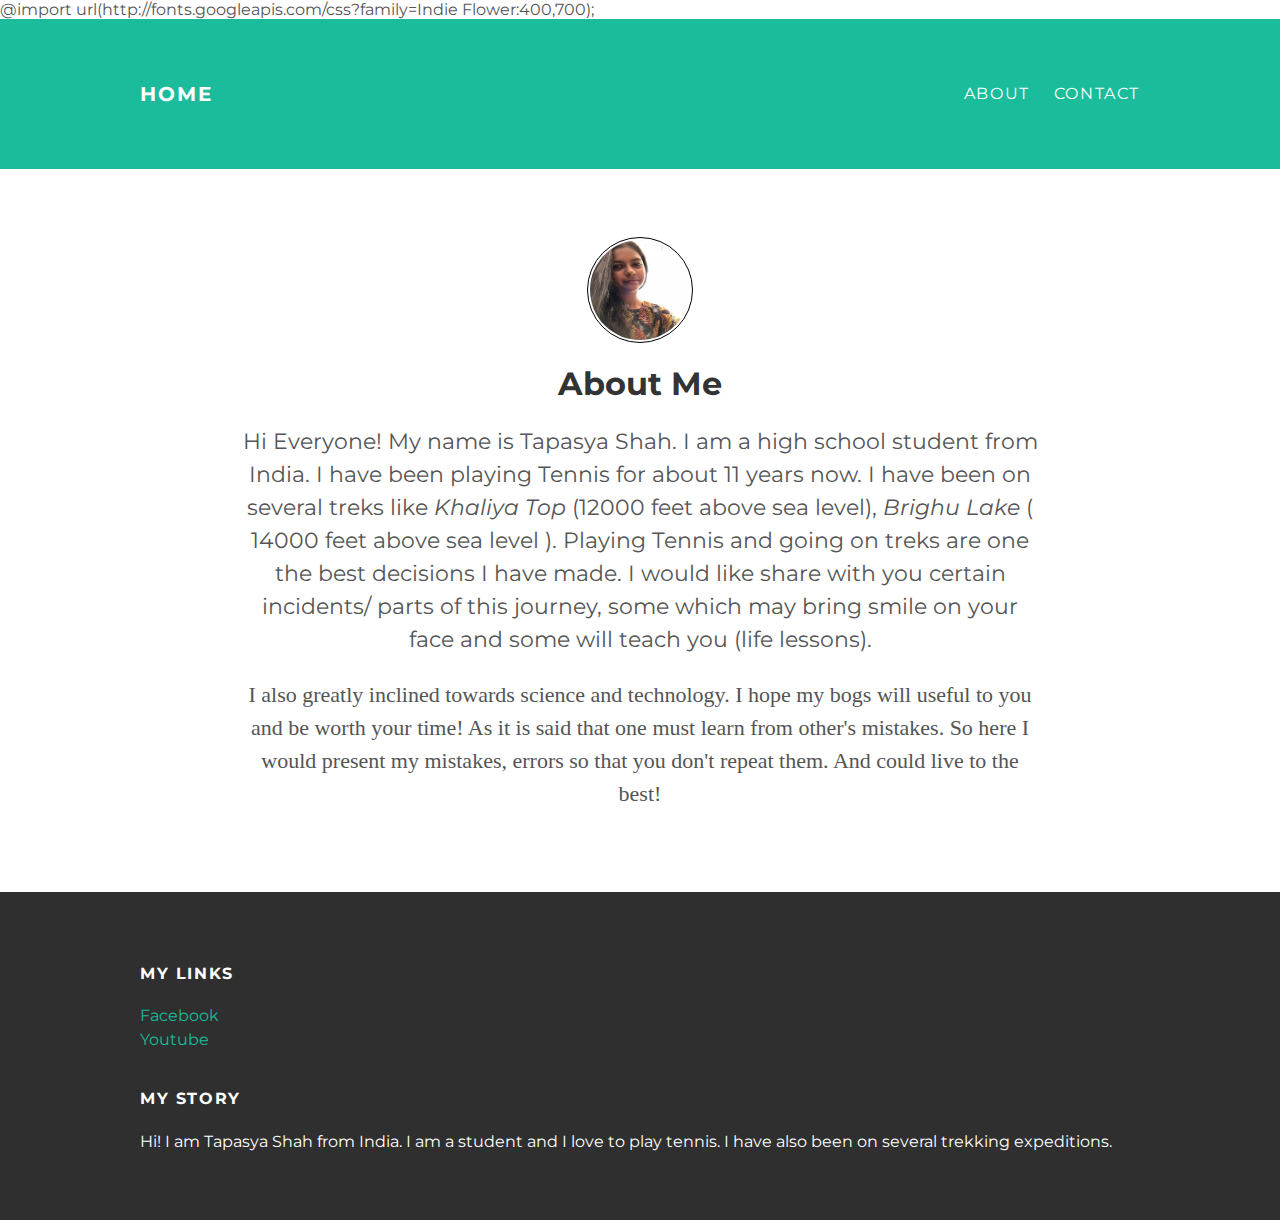
==== About me.html @ bda3e566 "Add files via upload" ====
@import url(http://fonts.googleapis.com/css?family=Indie Flower:400,700);
<!doctype html>
<html>

<head>
 <tittle>  
 </titte>
<link rel="stylesheet" type="text/css" href="style.css">
</head>





<body>
<div id="header">
 <div class="container">
  <a id="header-title"
href="index.html"> Home</a>
  <ul id="header-nav">
 <li> <a href="About me.html">About</a></li>

<li><a href="mailto:tapasyashah03@gmail.com">Contact </a> </li>
</ul>

 </div>
</div>



<div id="content">

 <div class="container">
  <div class="About">
   <div class="About-author">
    <img src="tapasya.jpg">
   </div>
  <h1 class="About-title"> About Me </h1>

  <div class="About-content">
  <p style="font-size:22px; font-family:exo 2;">
	Hi Everyone! My name is Tapasya Shah. I am a high school student from India. I have been playing Tennis for about 11 years now. I have been on several treks like 
	<em>Khaliya Top</em> (12000 feet above sea level), <em>Brighu Lake</em> ( 14000 feet above sea level ). Playing Tennis and going on treks are one the
	best decisions I have made. I would like share with you certain incidents/ parts of this journey, some 
	which may bring smile on your face and some will teach you (life lessons).  </p>
  <p style="font-size:22px; font-family:Lucida Bright;"> 
	I also greatly inclined towards science and technology. I hope my bogs will useful to you and be worth your time!
	As it is said that one must learn from other's mistakes. So here I would present my mistakes, errors so that you don't repeat them. And could live to the best! </p>
  </div>
  </div>
 </div>
</div>




<div id="footer">
 <div class="footer-container">

  <div class="column">
   <h4> My Links</h4>
   <p>
    <a href="#"> Facebook </a> <br>
    <a href="https://www.youtube.com/channel/UC3vmqucPy_cd5h5HEgUVzXA">Youtube </a> <br>
   </p>
  </div>

  <div class="column">
   <h4>My Story</h4>
    <p> Hi! I am Tapasya Shah from India. I am a student and I love to play tennis. I have also been on several trekking expeditions.
    </p>
  </div>

 </div>
</div>



</body>
</html>
---- style.css ----
@import url(http://fonts.googleapis.com/css?family=Montserrat:400,700);
@import url(http://fonts.googleapis.com/css?family=Indie Flower:400,700);


body{
 color:#555;
 margin:0;

 font-family:'Montserrat',
sans-serif;
}

#header{
 background-color:#1abc9c;
 height:150px;
 line-height:150px;
}

#header a {
 color:white;
 text-decoration:none;

 text-transform:uppercase;
 letter-spacing:0.1em;
}

#header a:hover {
 color:#222;
}


#header-title{
 display:block;
 float:left;

 font-size:20px;
 font-weight:bold;
}

#header-nav{
 display:block;
 float:right;
 margin-top:0;s
}

#header-nav li {
 display:inline;
 padding-left:20px;
}

.container, .footer-container {
 max-width:1000px;
 margin:0 auto;
}


#footer {
 background-color:#2f2f2f;
 padding:50px 0;
 }

.column{
 min-width: 300px;
 display: inline-block;
 vertical-align: top;
}

#footer p {
 color:white;
}

#footer h4 {
 color: white;
 text-transform: uppercase;
 letter-spacing: 0.1em;
}

a {
 color:#1abc9c;
 text-decoration:none;
}

a:hover {
 color:#F6A623;
}




.post, .about {
 max-width:800px;
 margin:0 auto;
 padding:60px 0;
}

.About-author img {
 width: 100px;
 height: 100px;
 padding:2px;
 margin-top:8px;
}


.post-author img {
 width:50px;
 height:50px;
 vertical-align:middle;
}

.post-author img, .About-author img {
 border: solid black 1px;
 filter: saturate (300%) brightness(150%) contrast(200%);
 border-radius:50%; 
}

.post-author span {
 margin-left:16px;
}

.post-date { 
 font-size:14px;
 font-weight:bold;
 
 text-transform:uppercase;
 letter-spacing:0.1em;
 color:#D2D2D2;
}






h1, h2, h3, h4 {
 color: #333;
}


p { 
 line-height:1.5;
}

.about {
 text-align:center;
}

.post-container:nth-child(even) {
 background-color: #f2f2f2;
}
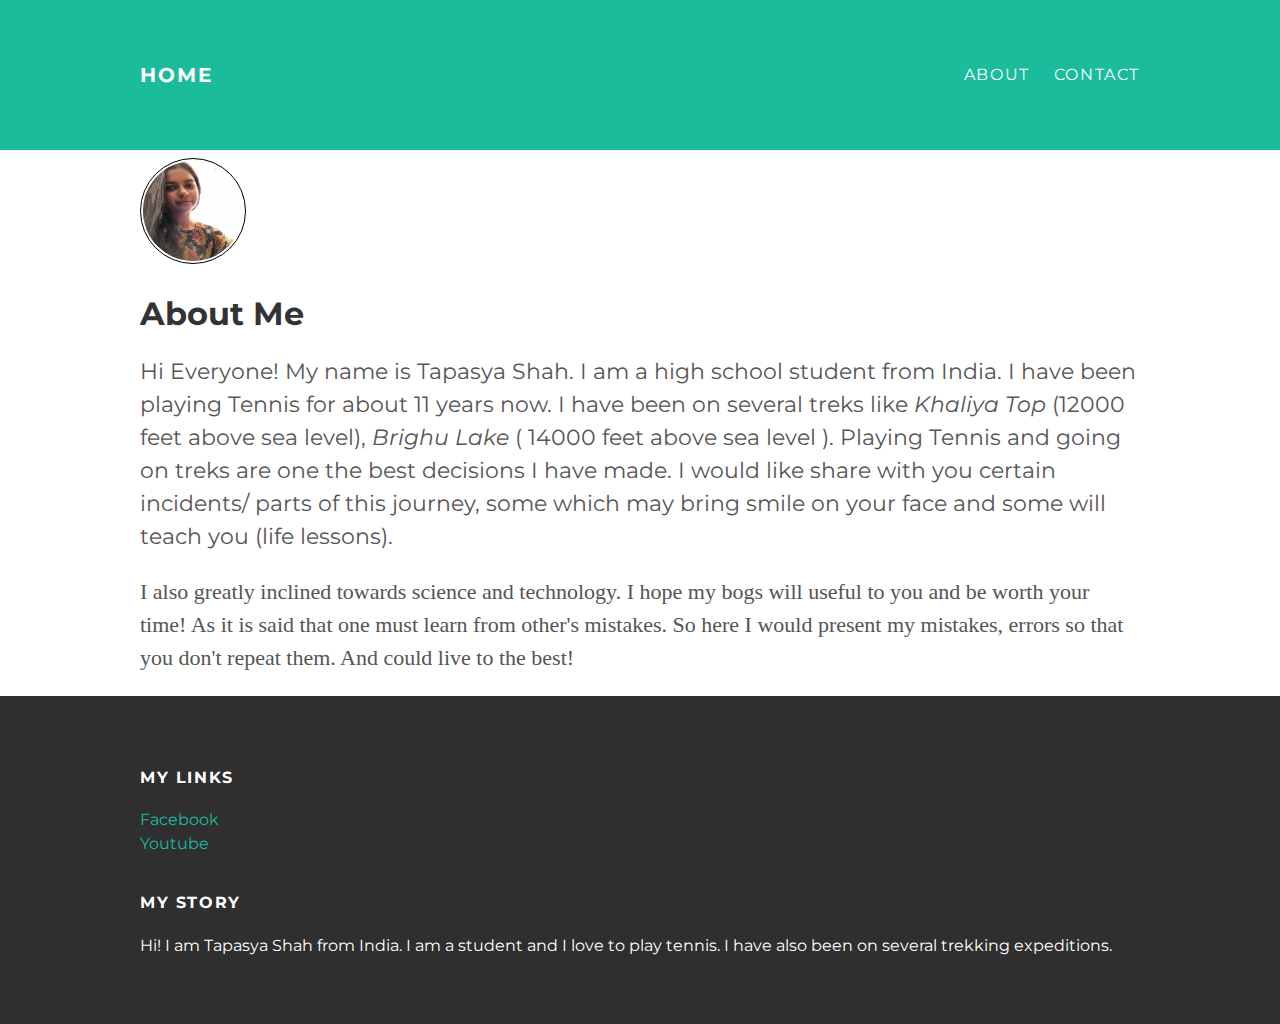
==== commit e687357b: "Update About me.html" ====
--- a/About me.html
+++ b/About me.html
@@ -1,4 +1,4 @@
-@import url(http://fonts.googleapis.com/css?family=Indie Flower:400,700);
+
 <!doctype html>
 <html>
 
--- a/style.css
+++ b/style.css
@@ -98,6 +98,7 @@
  height: 100px;
  padding:2px;
  margin-top:8px;
+ margin-bottom:5px;
 }
 
 
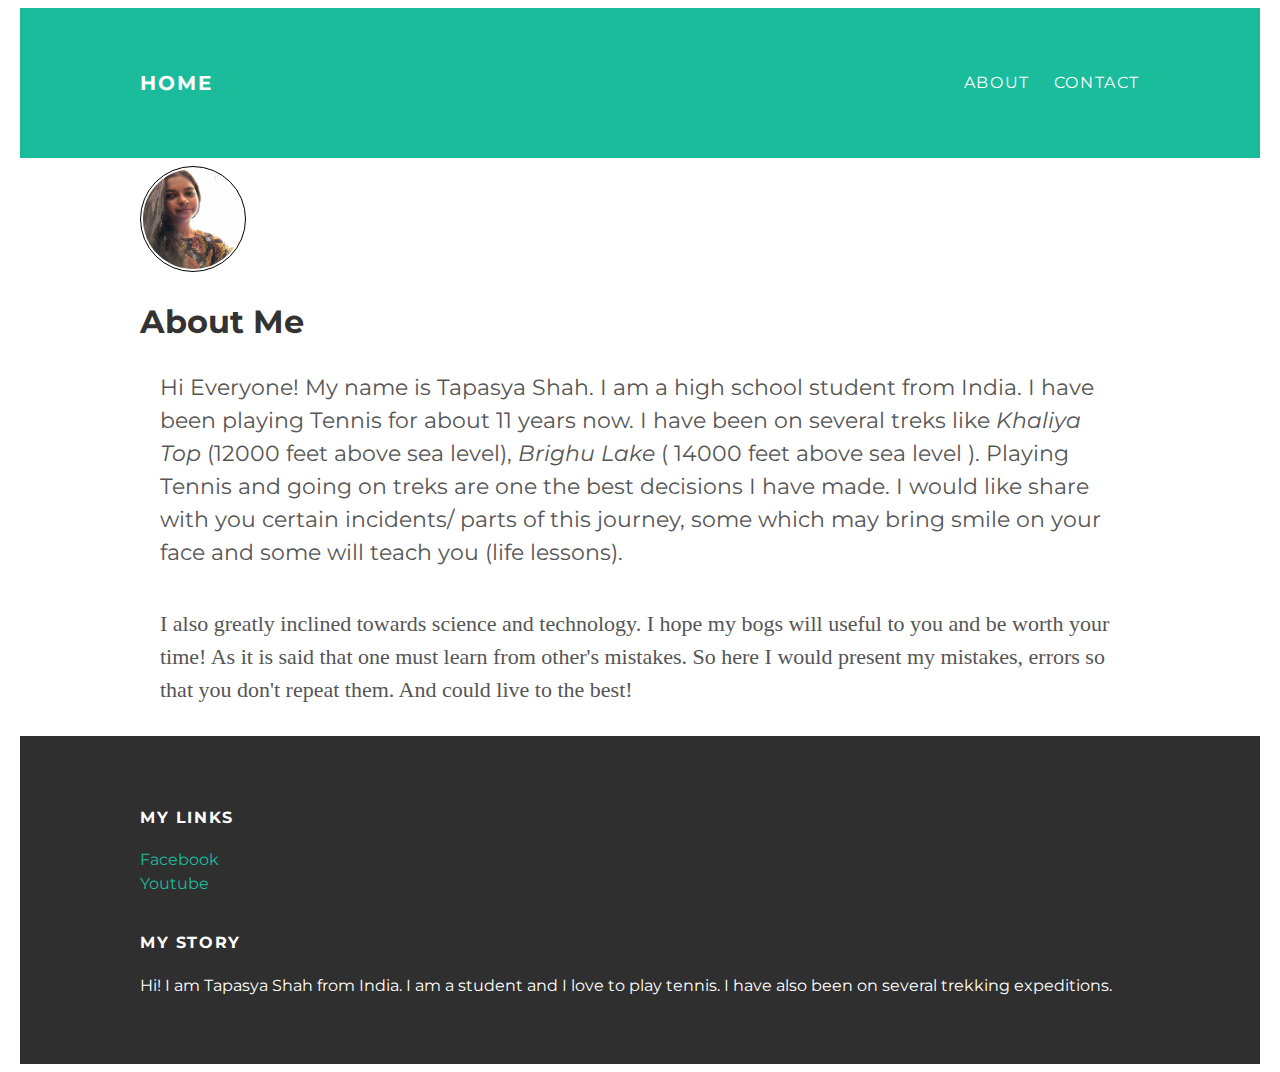
==== commit 7121d775: "Update About me.html" ====
--- a/About me.html
+++ b/About me.html
@@ -38,12 +38,12 @@
   <h1 class="About-title"> About Me </h1>
 
   <div class="About-content">
-  <p style="font-size:22px; font-family:exo 2;">
+  <p style="font-size:22px; font-family:exo 2; padding: 8px 20px;">
 	Hi Everyone! My name is Tapasya Shah. I am a high school student from India. I have been playing Tennis for about 11 years now. I have been on several treks like 
 	<em>Khaliya Top</em> (12000 feet above sea level), <em>Brighu Lake</em> ( 14000 feet above sea level ). Playing Tennis and going on treks are one the
 	best decisions I have made. I would like share with you certain incidents/ parts of this journey, some 
 	which may bring smile on your face and some will teach you (life lessons).  </p>
-  <p style="font-size:22px; font-family:Lucida Bright;"> 
+  <p style="font-size:22px; font-family:Lucida Bright; padding: 8px 20px;"> 
 	I also greatly inclined towards science and technology. I hope my bogs will useful to you and be worth your time!
 	As it is said that one must learn from other's mistakes. So here I would present my mistakes, errors so that you don't repeat them. And could live to the best! </p>
   </div>
--- a/style.css
+++ b/style.css
@@ -1,5 +1,5 @@
 @import url(http://fonts.googleapis.com/css?family=Montserrat:400,700);
-@import url(http://fonts.googleapis.com/css?family=Indie Flower:400,700);
+
 
 
 body{
@@ -8,6 +8,8 @@
 
  font-family:'Montserrat',
 sans-serif;
+ word-wrap:normal;
+ padding: 8px 20px;
 }
 
 #header{
@@ -90,7 +92,7 @@
 .post, .about {
  max-width:800px;
  margin:0 auto;
- padding:60px 0;
+ padding:60px 20px;
 }
 
 .About-author img {
@@ -106,6 +108,7 @@
  width:50px;
  height:50px;
  vertical-align:middle;
+ margin-bottom:10px;
 }
 
 .post-author img, .About-author img {
@@ -116,6 +119,7 @@
 
 .post-author span {
  margin-left:16px;
+ font-weight:light;
 }
 
 .post-date { 
@@ -145,6 +149,11 @@
  text-align:center;
 }
 
+.about-content {
+ text-align:center;
+ padding: 0 20px 0 20px;
+}
+
 .post-container:nth-child(even) {
  background-color: #f2f2f2;
 }
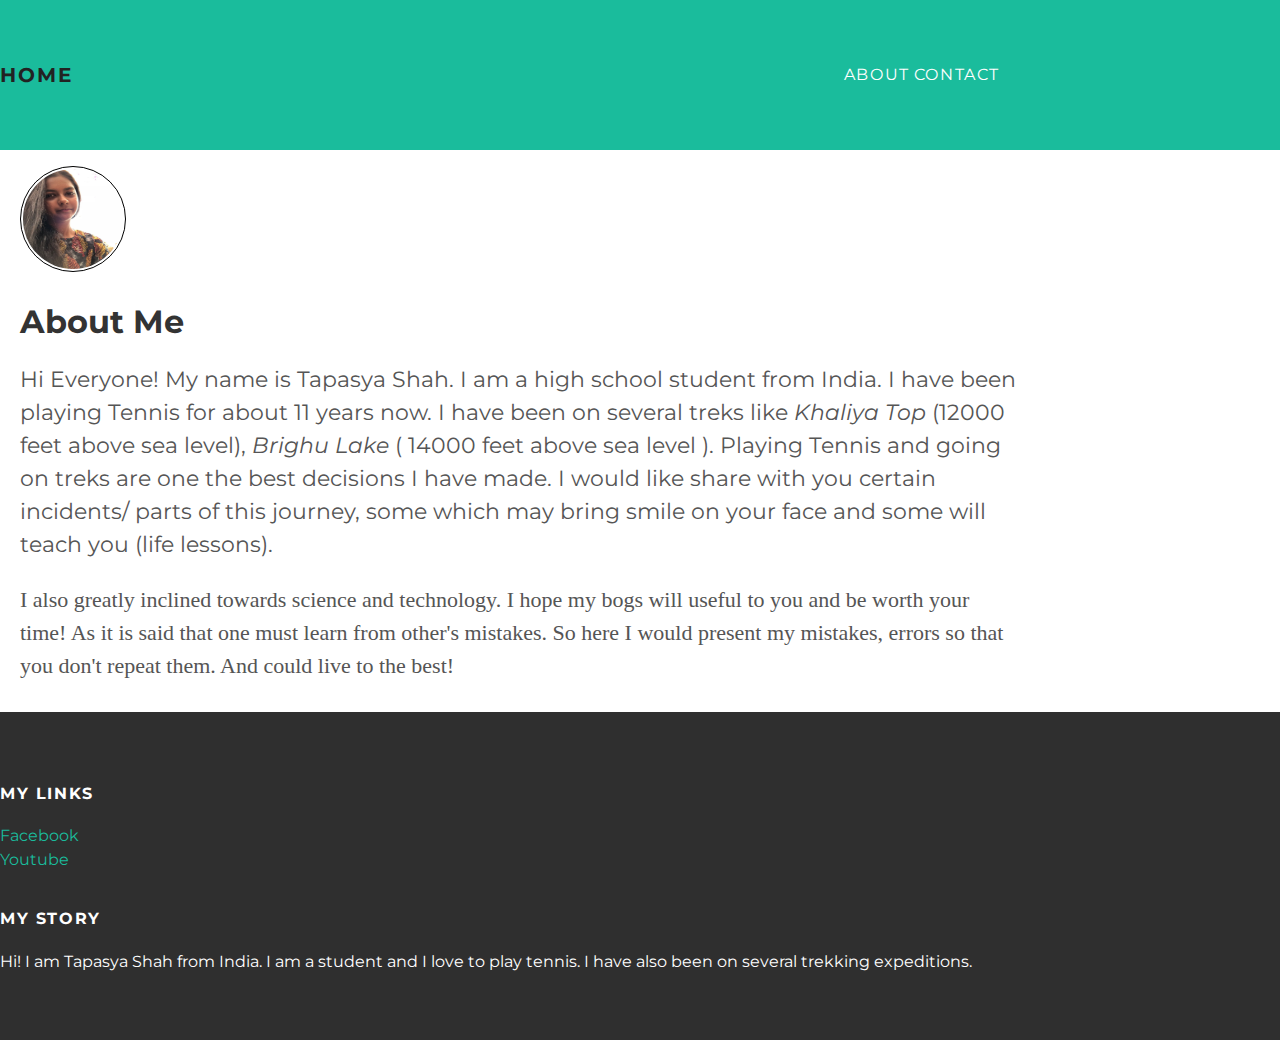
==== commit bbe58ddf: "Update About me.html" ====
--- a/About me.html
+++ b/About me.html
@@ -30,7 +30,7 @@
 
 <div id="content">
 
- <div class="container">
+ <div class="container" style="padding: 8px 20px;">
   <div class="About">
    <div class="About-author">
     <img src="tapasya.jpg">
@@ -38,12 +38,12 @@
   <h1 class="About-title"> About Me </h1>
 
   <div class="About-content">
-  <p style="font-size:22px; font-family:exo 2; padding: 8px 20px;">
+  <p style="font-size:22px; font-family:exo 2;">
 	Hi Everyone! My name is Tapasya Shah. I am a high school student from India. I have been playing Tennis for about 11 years now. I have been on several treks like 
 	<em>Khaliya Top</em> (12000 feet above sea level), <em>Brighu Lake</em> ( 14000 feet above sea level ). Playing Tennis and going on treks are one the
 	best decisions I have made. I would like share with you certain incidents/ parts of this journey, some 
 	which may bring smile on your face and some will teach you (life lessons).  </p>
-  <p style="font-size:22px; font-family:Lucida Bright; padding: 8px 20px;"> 
+  <p style="font-size:22px; font-family:Lucida Bright;"> 
 	I also greatly inclined towards science and technology. I hope my bogs will useful to you and be worth your time!
 	As it is said that one must learn from other's mistakes. So here I would present my mistakes, errors so that you don't repeat them. And could live to the best! </p>
   </div>
--- a/style.css
+++ b/style.css
@@ -9,13 +9,13 @@
  font-family:'Montserrat',
 sans-serif;
  word-wrap:normal;
- padding: 8px 20px;
 }
 
 #header{
  background-color:#1abc9c;
  height:150px;
  line-height:150px;
+ margin:0;
 }
 
 #header a {
@@ -42,23 +42,23 @@
 #header-nav{
  display:block;
  float:right;
- margin-top:0;s
+ margin-top:0;
 }
 
 #header-nav li {
  display:inline;
- padding-left:20px;
 }
 
 .container, .footer-container {
  max-width:1000px;
- margin:0 auto;
+ margin:0 ;
 }
 
 
 #footer {
  background-color:#2f2f2f;
  padding:50px 0;
+ margin:0;
  }
 
 .column{
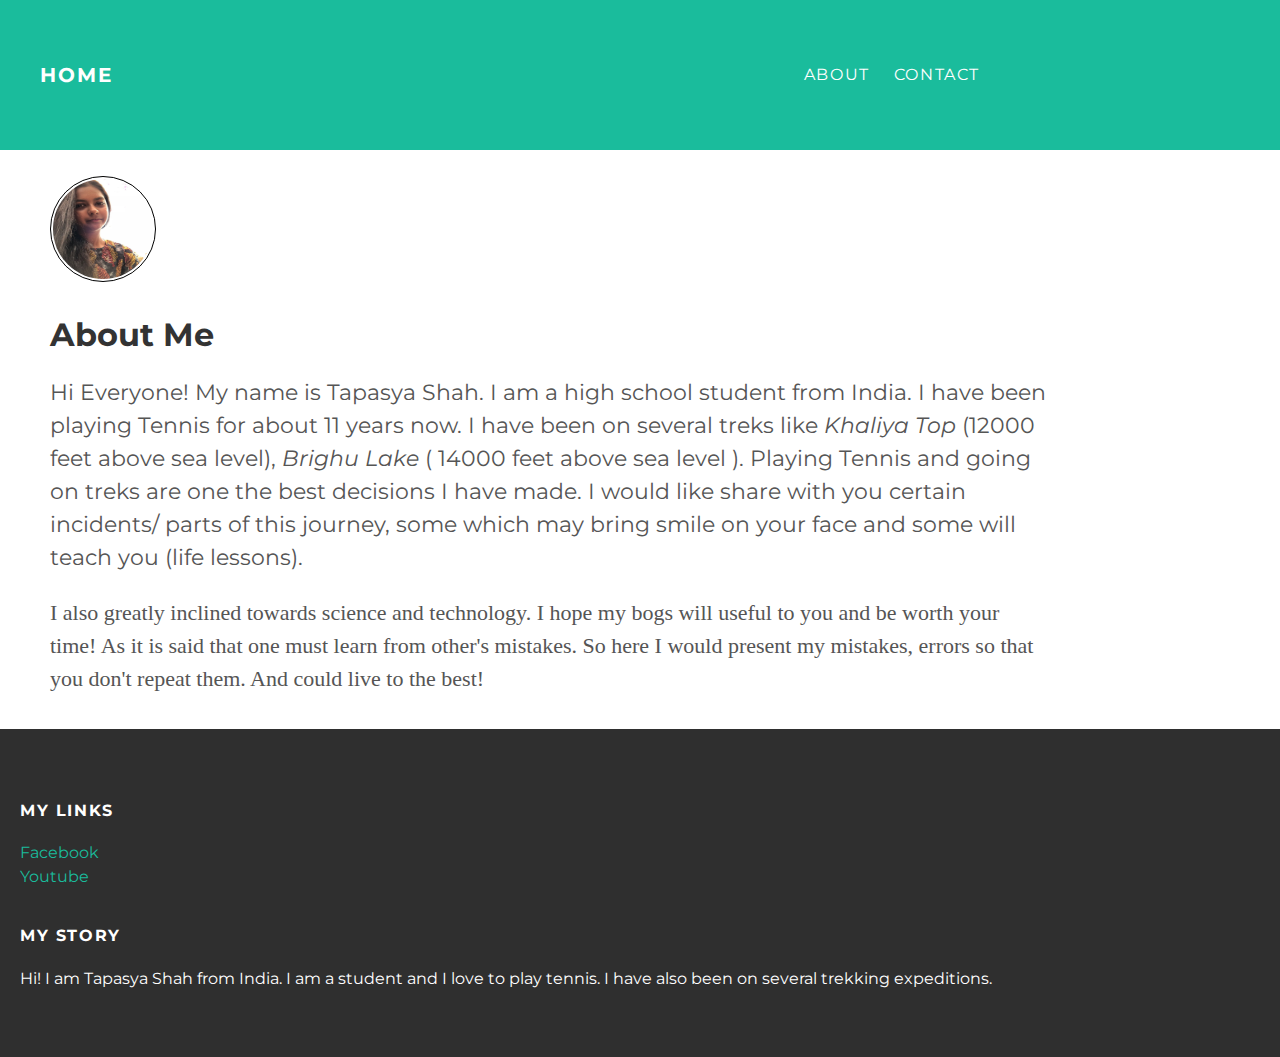
==== commit 4b1d0df1: "Update About me.html" ====
--- a/About me.html
+++ b/About me.html
@@ -30,7 +30,7 @@
 
 <div id="content">
 
- <div class="container" style="padding: 8px 20px;">
+ <div class="container" style="padding: 12px 40px;">
   <div class="About">
    <div class="About-author">
     <img src="tapasya.jpg">
--- a/style.css
+++ b/style.css
@@ -37,21 +37,28 @@
 
  font-size:20px;
  font-weight:bold;
+ margin-left:10px;
+ padding-left:10px;
 }
 
 #header-nav{
  display:block;
  float:right;
  margin-top:0;
+ margin-right:10px;
+ padding-right:10px;
 }
 
 #header-nav li {
  display:inline;
+ width:100px;
+ margin-right:20px;
 }
 
 .container, .footer-container {
  max-width:1000px;
- margin:0 ;
+ margin-left:10px;
+ padding-left:10px;
 }
 
 
@@ -92,15 +99,15 @@
 .post, .about {
  max-width:800px;
  margin:0 auto;
- padding:60px 20px;
+ padding:60px 40px;
 }
 
 .About-author img {
  width: 100px;
  height: 100px;
  padding:2px;
- margin-top:8px;
- margin-bottom:5px;
+ margin-top:14px;
+ margin-bottom:8px;
 }
 
 
@@ -151,7 +158,7 @@
 
 .about-content {
  text-align:center;
- padding: 0 20px 0 20px;
+ padding: 0 40px 0 40px;
 }
 
 .post-container:nth-child(even) {
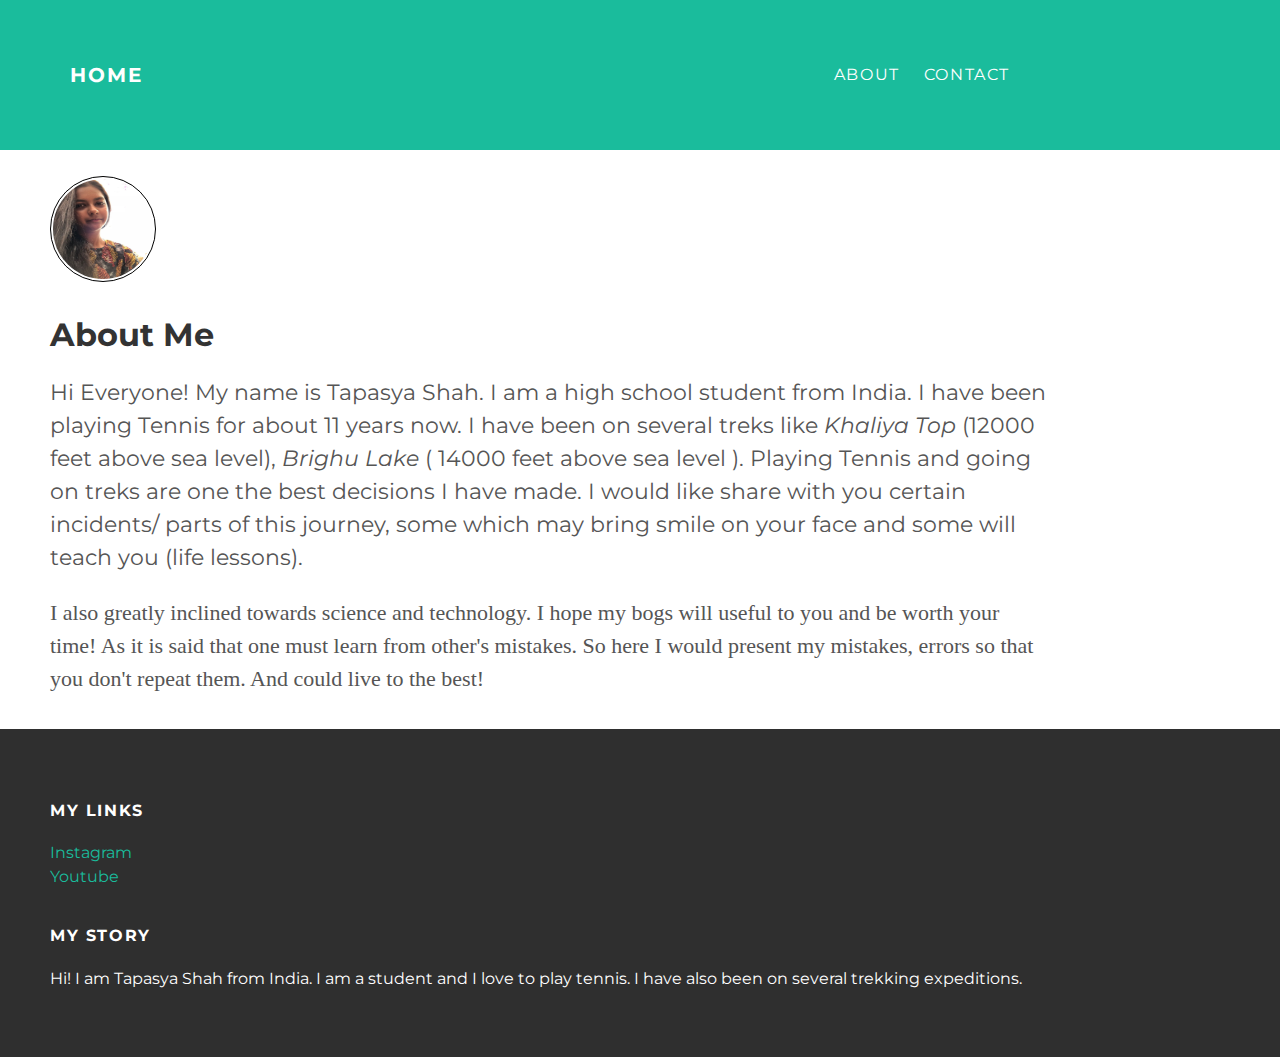
==== commit 36d77cdf: "Update About me.html" ====
--- a/About me.html
+++ b/About me.html
@@ -60,7 +60,7 @@
   <div class="column">
    <h4> My Links</h4>
    <p>
-    <a href="#"> Facebook </a> <br>
+    <a href="https://www.instagram.com/tapasya_shah_/"> Instagram </a> <br>
     <a href="https://www.youtube.com/channel/UC3vmqucPy_cd5h5HEgUVzXA">Youtube </a> <br>
    </p>
   </div>
--- a/style.css
+++ b/style.css
@@ -58,7 +58,7 @@
 .container, .footer-container {
  max-width:1000px;
  margin-left:10px;
- padding-left:10px;
+ padding-left:40px;
 }
 
 
@@ -142,7 +142,6 @@
 
 
 
-
 h1, h2, h3, h4 {
  color: #333;
 }
